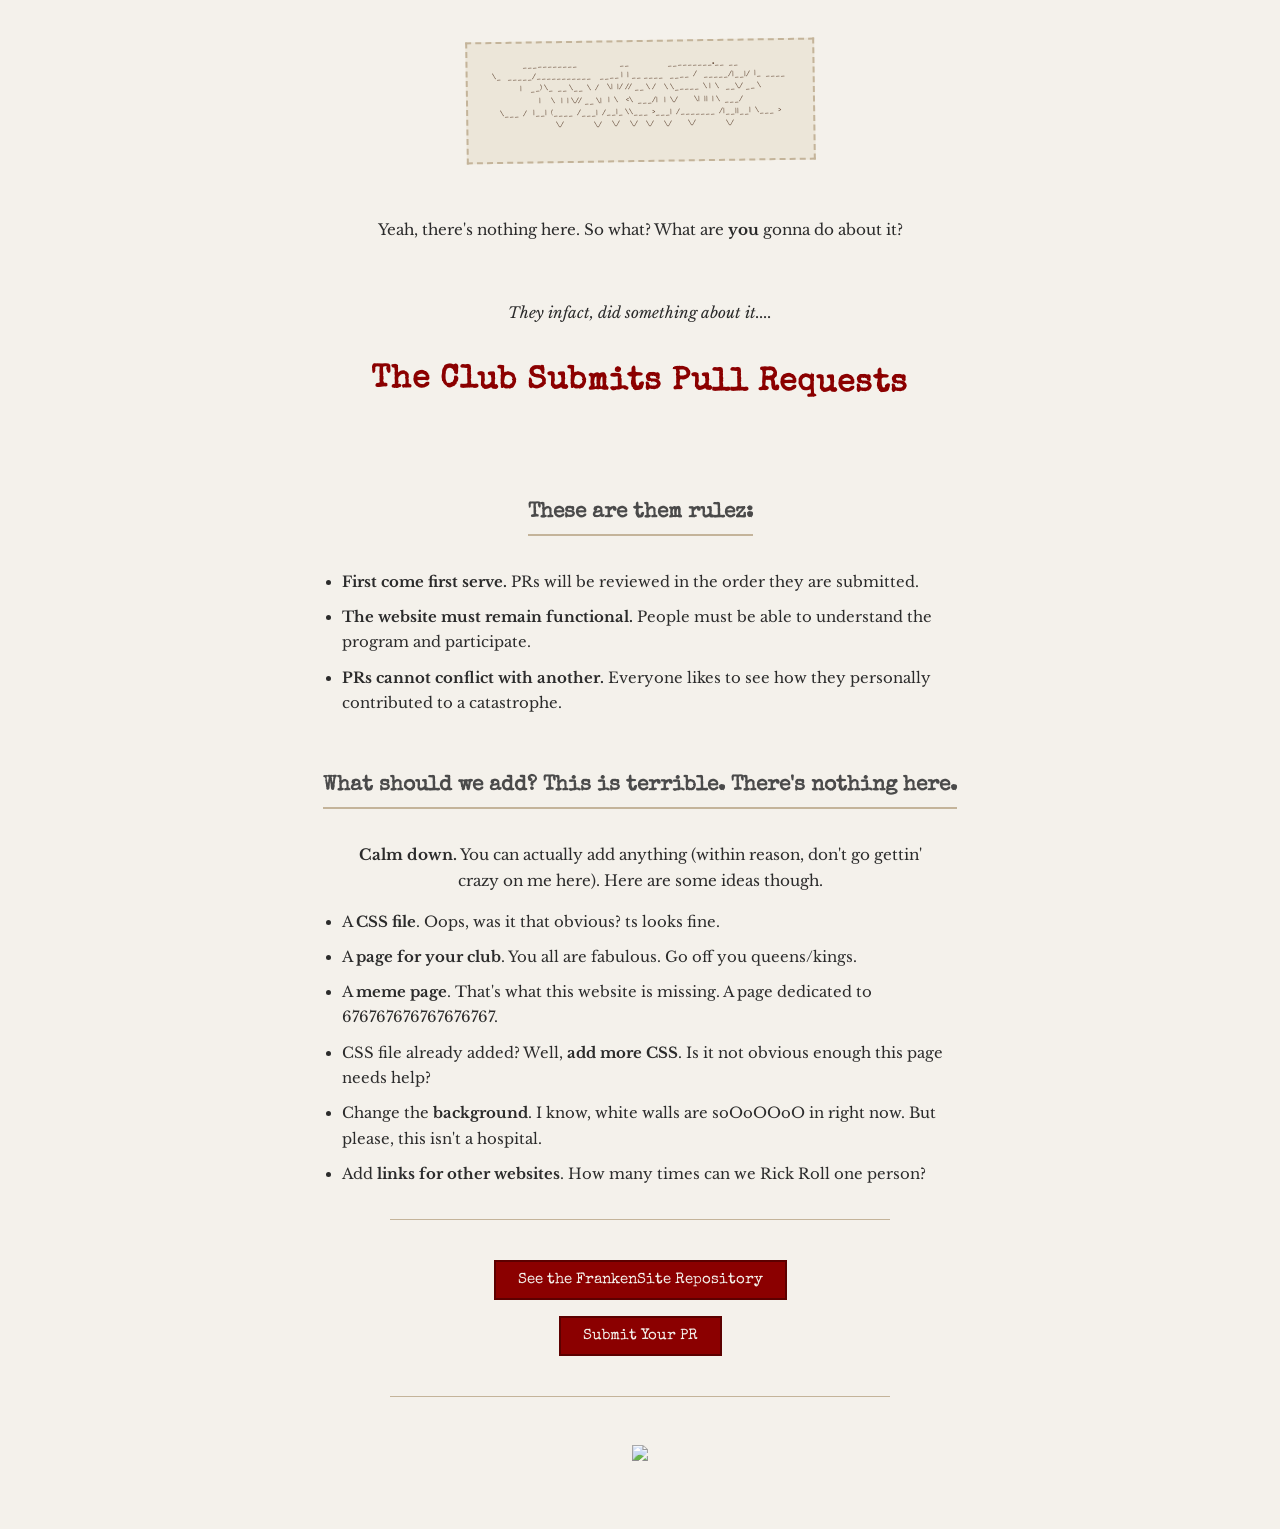
==== index.html @ 2e092c04 "Add Flappy Bird Game" ====
<!DOCTYPE html>
<html>
    <head>
        <link rel="stylesheet" href="styles.css" />
    </head>
    <body>
        <div id="franken-content">
            <pre id="franken-logo">
___________                     __                   _________.__  __          
\_   _____/___________    ____ |  | __ ____   ____  /   _____/|__|/  |_  ____  
 |    __) \_  __ \__  \  /    \|  |/ // __ \ /    \ \_____  \ |  \   __\/ __ \ 
 |     \   |  | \// __ \|   |  \    <\  ___/|   |  \/        \|  ||  | \  ___/ 
\___  /   |__|  (____  /___|  /__|_ \\___  >___|  /_______  /|__||__|  \___  >
     \/               \/     \/     \/    \/     \/        \/               \/ 
            </pre>
            <p id="tap-prompt">Tap to Play</p>
            <p>Yeah, there's nothing here. So what? What are <strong>you</strong> gonna do about it?</p>
            <br>
            <p><i>They infact, did something about it....</i></p>
            <h1>The Club Submits Pull Requests</h1>
            <br>
            <h2>These are them rulez:</h2>
            <ul>
            <li><strong>First come first serve.</strong> PRs will be reviewed in the order they are submitted.</li>
            <li><strong>The website must remain functional.</strong> People must be able to understand the program and participate.</li>
            <li><strong>PRs cannot conflict with another.</strong> Everyone likes to see how they personally contributed to a catastrophe.</li>
            </ul>

            <h2>What should we add? This is terrible. There's nothing here.</h2>
            <p><strong>Calm down.</strong> You can actually add anything (within reason, don't go gettin' crazy on me here). Here are some ideas though.</p>
            <ul>
                <li>A <strong>CSS file</strong>. Oops, was it that obvious? ts looks fine.</li>
                <li>A <strong>page for your club</strong>. You all are fabulous. Go off you queens/kings.</li>
                <li>A <strong>meme page</strong>. That's what this website is missing. A page dedicated to 676767676767676767.</li>
                <li>CSS file already added? Well, <strong>add more CSS</strong>. Is it not obvious enough this page needs help?</li>
                <li>Change the <strong>background</strong>. I know, white walls are soOoOOoO in right now. But please, this isn't a hospital.</li>
                <li>Add <strong>links for other websites</strong>. How many times can we Rick Roll one person?</li>
            </ul>
            <hr>
            <button onclick="window.location.replace('https://github.com/JaredSene/FrankenSite')"> See the FrankenSite Repository</button>
            <br>
            <button onclick="window.location.replace('https://forms.hackclub.com/frankensite')">Submit Your PR</button>
            <hr>
            <img src="https://cdn.hackclub.com/019ce451-2b49-7033-8372-700973251e73/flag-standalone.png">
        </div>

        <script>
            (function () {
                const logo = document.getElementById('franken-logo');
                const prompt = document.getElementById('tap-prompt');
                const content = document.getElementById('franken-content');

                const width = 42;
                const height = 16;
                const birdX = 8;
                const gravity = 0.28;
                const flapForce = -1.6;
                const pipeWidth = 4;
                const pipeGap = 5;
                const pipeSpacing = 17;
                const speed = 1;
                const frameDelay = 60;

                let gameState = null;
                let gameTimer = null;
                let gameRunning = false;

                setTimeout(() => {
                    prompt.classList.add('show');
                    setTimeout(() => {
                        prompt.classList.remove('show');
                    }, 3000);
                }, 5000);

                const makePipe = () => ({
                    x: width,
                    gapY: Math.floor(Math.random() * (height - pipeGap - 4)) + 2,
                    passed: false
                });

                const startGame = () => {
                    clearInterval(gameTimer);
                    content.classList.add('in-game');
                    logo.classList.add('playing');
                    prompt.classList.remove('show');
                    gameState = {
                        birdY: height / 2,
                        velocity: 0,
                        pipes: [makePipe()],
                        score: 0,
                        over: false
                    };
                    gameRunning = true;
                    gameTimer = setInterval(tick, frameDelay);
                    tick();
                };

                const endGame = () => {
                    if (!gameState || gameState.over) return;
                    gameState.over = true;
                    clearInterval(gameTimer);
                    gameRunning = false;
                    renderGame();
                };

                const checkCollision = () => {
                    const birdY = Math.round(gameState.birdY);
                    if (birdY < 0 || birdY >= height - 1) {
                        endGame();
                        return;
                    }

                    for (const pipe of gameState.pipes) {
                        const left = Math.floor(pipe.x);
                        const right = left + pipeWidth - 1;
                        if (birdX >= left && birdX <= right) {
                            if (birdY < pipe.gapY || birdY >= pipe.gapY + pipeGap) {
                                endGame();
                                return;
                            }
                        }
                    }
                };

                const tick = () => {
                    if (!gameState || gameState.over) return;

                    gameState.velocity += gravity;
                    gameState.birdY += gameState.velocity;

                    gameState.pipes.forEach(pipe => {
                        pipe.x -= speed;
                        if (!pipe.passed && pipe.x + pipeWidth < birdX) {
                            pipe.passed = true;
                            gameState.score += 1;
                        }
                    });

                    while (gameState.pipes.length && gameState.pipes[0].x + pipeWidth < 0) {
                        gameState.pipes.shift();
                    }

                    const last = gameState.pipes[gameState.pipes.length - 1];
                    if (!last || last.x < width - pipeSpacing) {
                        gameState.pipes.push(makePipe());
                    }

                    if (gameState.over) {
                        return;
                    }
                    if (gameState.birdY <= 0 || gameState.birdY >= height - 1) {
                        gameState.birdY = Math.max(0, Math.min(height - 1, gameState.birdY));
                    }

                    checkCollision();
                    renderGame();
                };

                const renderGame = () => {
                    const frame = Array.from({ length: height }, () => Array.from({ length: width }, () => ' '));
                    for (const pipe of gameState.pipes) {
                        const xStart = Math.floor(pipe.x);
                        const xEnd = Math.min(xStart + pipeWidth, width);
                        for (let x = Math.max(0, xStart); x < xEnd; x++) {
                            for (let y = 0; y < height; y++) {
                                if (y < pipe.gapY || y >= pipe.gapY + pipeGap) {
                                    frame[y][x] = '█';
                                }
                            }
                        }
                    }

                    const birdY = Math.floor(gameState.birdY);
                    if (birdY >= 0 && birdY < height) {
                        frame[birdY][birdX] = 'o';
                    }

                    const footer = gameState.over
                        ? 'TAP TO RESTART'
                        : `SCORE ${gameState.score}`;
                    logo.textContent = frame.map(row => row.join('')).join('\n') + '\n' + footer;
                };

                const flap = event => {
                    event.preventDefault();
                    if (!gameRunning || !gameState || gameState.over) {
                        startGame();
                        return;
                    }
                    gameState.velocity = flapForce;
                };

                logo.addEventListener('pointerdown', flap);
                window.addEventListener('keydown', event => {
                    if (event.code === 'Space' || event.code === 'ArrowUp') {
                        event.preventDefault();
                        flap(event);
                    }
                });

            })();
        </script>
    </body>
</html>
---- styles.css ----
@import url('https://fonts.googleapis.com/css2?family=Special+Elite&family=Libre+Baskerville:ital,wght@0,400;0,700;1,400&display=swap');

body {
    text-align: center;
    background-color: #f4f1eb;
    color: #2b2b2b;
    font-family: 'Libre Baskerville', Georgia, serif;
    padding: 20px 20px 60px;
    max-width: 800px;
    margin: 0 auto;
    line-height: 1.7;
}

pre {
    font-family: 'Special Elite', 'Courier New', monospace;
    font-size: 0.45rem;
    color: #5a3e2b;
    background: #ece6d9;
    border: 2px dashed #c4b49a;
    display: inline-block;
    padding: 16px 24px;
    margin: 20px auto;
    transform: rotate(-0.8deg);
}

#franken-content {
    transition: filter 0.2s ease;
}

#franken-logo {
    margin: 20px auto;
    width: fit-content;
    cursor: pointer;
    user-select: none;
    transition: font-size 0.2s ease, transform 0.2s ease;
}

#franken-logo.playing {
    font-size: 0.75rem;
    line-height: 1;
    transform: rotate(0deg);
    width: 42ch;
    height: auto;
    overflow: hidden;
}

#tap-prompt {
    opacity: 0;
    height: 1.2rem;
    margin: 0 auto 16px;
    font-family: 'Special Elite', monospace;
    letter-spacing: 1px;
    transition: opacity 0.4s ease;
}

#tap-prompt.show {
    opacity: 1;
}

#franken-content.in-game > :not(#franken-logo) {
    display: none;
}

h1 {
    font-family: 'Special Elite', monospace;
    font-size: 2rem;
    color: #8b0000;
    margin-top: 30px;
    letter-spacing: 1px;
    transform: rotate(0.5deg);
}

h2 {
    font-family: 'Special Elite', monospace;
    font-size: 1.3rem;
    color: #4a4a4a;
    border-bottom: 2px solid #c4b49a;
    display: inline-block;
    padding-bottom: 4px;
    margin-top: 36px;
}

p {
    font-size: 0.95rem;
    max-width: 600px;
    margin-left: auto;
    margin-right: auto;
}

ul {
    text-align: left;
    max-width: 620px;
    margin: 16px auto;
    padding-left: 24px;
}

li {
    margin-bottom: 10px;
    font-size: 0.93rem;
}

button {
    background: #8b0000;
    color: #f4f1eb;
    border: 2px solid #5c0000;
    padding: 10px 22px;
    font-family: 'Special Elite', monospace;
    font-size: 0.95rem;
    cursor: pointer;
    margin: 8px;
    transition: background 0.2s;
}

button:hover {
    background: #5c0000;
}

hr {
    border: none;
    border-top: 1px solid #c4b49a;
    max-width: 500px;
    margin: 32px auto;
}

img {
    max-width: 160px;
    margin-top: 16px;
    opacity: 0.9;
}
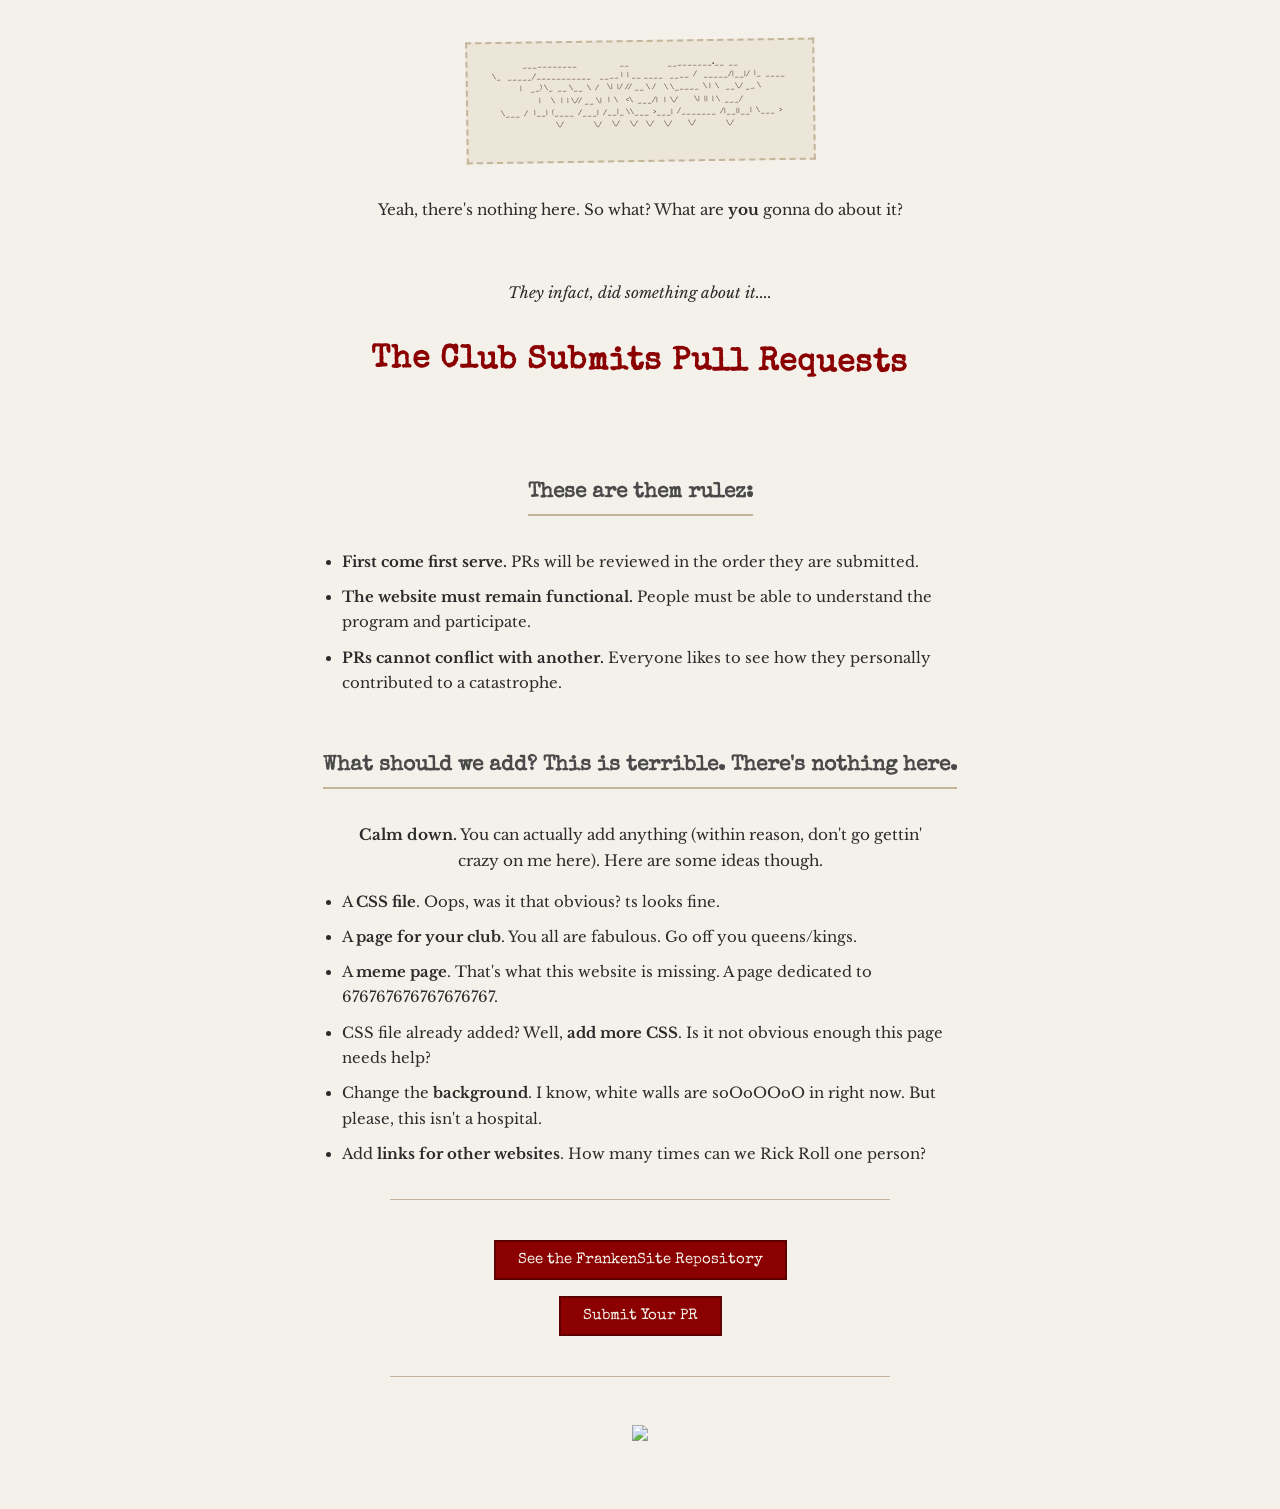
==== commit e2a2a9f7: "Wrap image in a link to Hack Club" ====
--- a/index.html
+++ b/index.html
@@ -4,201 +4,43 @@
         <link rel="stylesheet" href="styles.css" />
     </head>
     <body>
-        <div id="franken-content">
-            <pre id="franken-logo">
+
+        <pre>
 ___________                     __                   _________.__  __          
 \_   _____/___________    ____ |  | __ ____   ____  /   _____/|__|/  |_  ____  
  |    __) \_  __ \__  \  /    \|  |/ // __ \ /    \ \_____  \ |  \   __\/ __ \ 
  |     \   |  | \// __ \|   |  \    <\  ___/|   |  \/        \|  ||  | \  ___/ 
-\___  /   |__|  (____  /___|  /__|_ \\___  >___|  /_______  /|__||__|  \___  >
+ \___  /   |__|  (____  /___|  /__|_ \\___  >___|  /_______  /|__||__|  \___  >
      \/               \/     \/     \/    \/     \/        \/               \/ 
-            </pre>
-            <p id="tap-prompt">Tap to Play</p>
-            <p>Yeah, there's nothing here. So what? What are <strong>you</strong> gonna do about it?</p>
-            <br>
-            <p><i>They infact, did something about it....</i></p>
-            <h1>The Club Submits Pull Requests</h1>
-            <br>
-            <h2>These are them rulez:</h2>
-            <ul>
-            <li><strong>First come first serve.</strong> PRs will be reviewed in the order they are submitted.</li>
-            <li><strong>The website must remain functional.</strong> People must be able to understand the program and participate.</li>
-            <li><strong>PRs cannot conflict with another.</strong> Everyone likes to see how they personally contributed to a catastrophe.</li>
-            </ul>
+    </pre>
+        <p>Yeah, there's nothing here. So what? What are <strong>you</strong> gonna do about it?</p>
+        <br>
+        <p><i>They infact, did something about it....</i></p>
+        <h1>The Club Submits Pull Requests</h1>
+        <br>
+        <h2>These are them rulez:</h2>
+        <ul>
+        <li><strong>First come first serve.</strong> PRs will be reviewed in the order they are submitted.</li>
+        <li><strong>The website must remain functional.</strong> People must be able to understand the program and participate.</li>
+        <li><strong>PRs cannot conflict with another.</strong> Everyone likes to see how they personally contributed to a catastrophe.</li>
+        </ul>
 
-            <h2>What should we add? This is terrible. There's nothing here.</h2>
-            <p><strong>Calm down.</strong> You can actually add anything (within reason, don't go gettin' crazy on me here). Here are some ideas though.</p>
-            <ul>
-                <li>A <strong>CSS file</strong>. Oops, was it that obvious? ts looks fine.</li>
-                <li>A <strong>page for your club</strong>. You all are fabulous. Go off you queens/kings.</li>
-                <li>A <strong>meme page</strong>. That's what this website is missing. A page dedicated to 676767676767676767.</li>
-                <li>CSS file already added? Well, <strong>add more CSS</strong>. Is it not obvious enough this page needs help?</li>
-                <li>Change the <strong>background</strong>. I know, white walls are soOoOOoO in right now. But please, this isn't a hospital.</li>
-                <li>Add <strong>links for other websites</strong>. How many times can we Rick Roll one person?</li>
-            </ul>
-            <hr>
-            <button onclick="window.location.replace('https://github.com/JaredSene/FrankenSite')"> See the FrankenSite Repository</button>
-            <br>
-            <button onclick="window.location.replace('https://forms.hackclub.com/frankensite')">Submit Your PR</button>
-            <hr>
-            <img src="https://cdn.hackclub.com/019ce451-2b49-7033-8372-700973251e73/flag-standalone.png">
-        </div>
+        <h2>What should we add? This is terrible. There's nothing here.</h2>
+        <p><strong>Calm down.</strong> You can actually add anything (within reason, don't go gettin' crazy on me here). Here are some ideas though.</p>
+        <ul>
+            <li>A <strong>CSS file</strong>. Oops, was it that obvious? ts looks fine.</li>
+            <li>A <strong>page for your club</strong>. You all are fabulous. Go off you queens/kings.</li>
+            <li>A <strong>meme page</strong>. That's what this website is missing. A page dedicated to 676767676767676767.</li>
+            <li>CSS file already added? Well, <strong>add more CSS</strong>. Is it not obvious enough this page needs help?</li>
+            <li>Change the <strong>background</strong>. I know, white walls are soOoOOoO in right now. But please, this isn't a hospital.</li>
+            <li>Add <strong>links for other websites</strong>. How many times can we Rick Roll one person?</li>
+        </ul>
+        <hr>
+        <button onclick="window.location.replace('https://github.com/JaredSene/FrankenSite')"> See the FrankenSite Repository</button>
+        <br>
+        <button onclick="window.location.replace('https://forms.hackclub.com/frankensite')">Submit Your PR</button>
+        <hr>
+        <a href="https://hackclub.com"><img src="https://cdn.hackclub.com/019ce451-2b49-7033-8372-700973251e73/flag-standalone.png"></a>
 
-        <script>
-            (function () {
-                const logo = document.getElementById('franken-logo');
-                const prompt = document.getElementById('tap-prompt');
-                const content = document.getElementById('franken-content');
-
-                const width = 42;
-                const height = 16;
-                const birdX = 8;
-                const gravity = 0.28;
-                const flapForce = -1.6;
-                const pipeWidth = 4;
-                const pipeGap = 5;
-                const pipeSpacing = 17;
-                const speed = 1;
-                const frameDelay = 60;
-
-                let gameState = null;
-                let gameTimer = null;
-                let gameRunning = false;
-
-                setTimeout(() => {
-                    prompt.classList.add('show');
-                    setTimeout(() => {
-                        prompt.classList.remove('show');
-                    }, 3000);
-                }, 5000);
-
-                const makePipe = () => ({
-                    x: width,
-                    gapY: Math.floor(Math.random() * (height - pipeGap - 4)) + 2,
-                    passed: false
-                });
-
-                const startGame = () => {
-                    clearInterval(gameTimer);
-                    content.classList.add('in-game');
-                    logo.classList.add('playing');
-                    prompt.classList.remove('show');
-                    gameState = {
-                        birdY: height / 2,
-                        velocity: 0,
-                        pipes: [makePipe()],
-                        score: 0,
-                        over: false
-                    };
-                    gameRunning = true;
-                    gameTimer = setInterval(tick, frameDelay);
-                    tick();
-                };
-
-                const endGame = () => {
-                    if (!gameState || gameState.over) return;
-                    gameState.over = true;
-                    clearInterval(gameTimer);
-                    gameRunning = false;
-                    renderGame();
-                };
-
-                const checkCollision = () => {
-                    const birdY = Math.round(gameState.birdY);
-                    if (birdY < 0 || birdY >= height - 1) {
-                        endGame();
-                        return;
-                    }
-
-                    for (const pipe of gameState.pipes) {
-                        const left = Math.floor(pipe.x);
-                        const right = left + pipeWidth - 1;
-                        if (birdX >= left && birdX <= right) {
-                            if (birdY < pipe.gapY || birdY >= pipe.gapY + pipeGap) {
-                                endGame();
-                                return;
-                            }
-                        }
-                    }
-                };
-
-                const tick = () => {
-                    if (!gameState || gameState.over) return;
-
-                    gameState.velocity += gravity;
-                    gameState.birdY += gameState.velocity;
-
-                    gameState.pipes.forEach(pipe => {
-                        pipe.x -= speed;
-                        if (!pipe.passed && pipe.x + pipeWidth < birdX) {
-                            pipe.passed = true;
-                            gameState.score += 1;
-                        }
-                    });
-
-                    while (gameState.pipes.length && gameState.pipes[0].x + pipeWidth < 0) {
-                        gameState.pipes.shift();
-                    }
-
-                    const last = gameState.pipes[gameState.pipes.length - 1];
-                    if (!last || last.x < width - pipeSpacing) {
-                        gameState.pipes.push(makePipe());
-                    }
-
-                    if (gameState.over) {
-                        return;
-                    }
-                    if (gameState.birdY <= 0 || gameState.birdY >= height - 1) {
-                        gameState.birdY = Math.max(0, Math.min(height - 1, gameState.birdY));
-                    }
-
-                    checkCollision();
-                    renderGame();
-                };
-
-                const renderGame = () => {
-                    const frame = Array.from({ length: height }, () => Array.from({ length: width }, () => ' '));
-                    for (const pipe of gameState.pipes) {
-                        const xStart = Math.floor(pipe.x);
-                        const xEnd = Math.min(xStart + pipeWidth, width);
-                        for (let x = Math.max(0, xStart); x < xEnd; x++) {
-                            for (let y = 0; y < height; y++) {
-                                if (y < pipe.gapY || y >= pipe.gapY + pipeGap) {
-                                    frame[y][x] = '█';
-                                }
-                            }
-                        }
-                    }
-
-                    const birdY = Math.floor(gameState.birdY);
-                    if (birdY >= 0 && birdY < height) {
-                        frame[birdY][birdX] = 'o';
-                    }
-
-                    const footer = gameState.over
-                        ? 'TAP TO RESTART'
-                        : `SCORE ${gameState.score}`;
-                    logo.textContent = frame.map(row => row.join('')).join('\n') + '\n' + footer;
-                };
-
-                const flap = event => {
-                    event.preventDefault();
-                    if (!gameRunning || !gameState || gameState.over) {
-                        startGame();
-                        return;
-                    }
-                    gameState.velocity = flapForce;
-                };
-
-                logo.addEventListener('pointerdown', flap);
-                window.addEventListener('keydown', event => {
-                    if (event.code === 'Space' || event.code === 'ArrowUp') {
-                        event.preventDefault();
-                        flap(event);
-                    }
-                });
-
-            })();
-        </script>
     </body>
 </html>
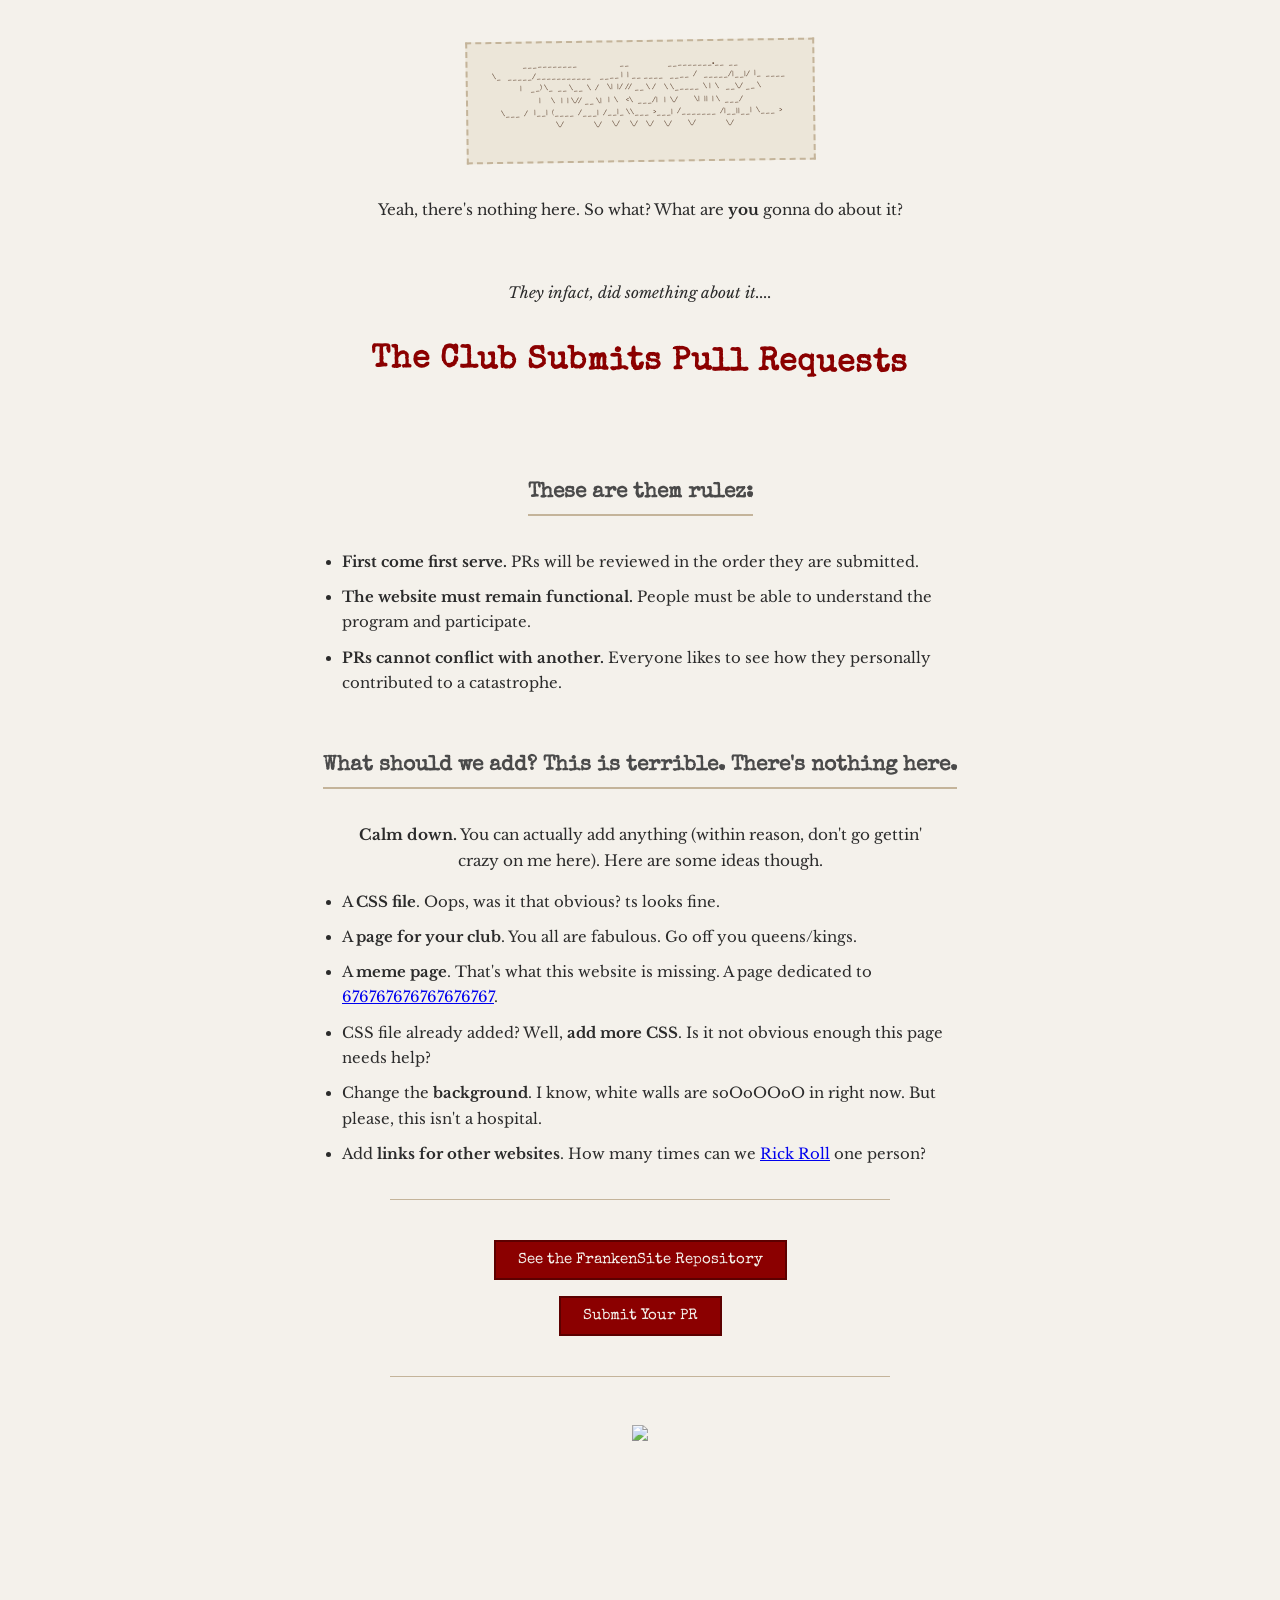
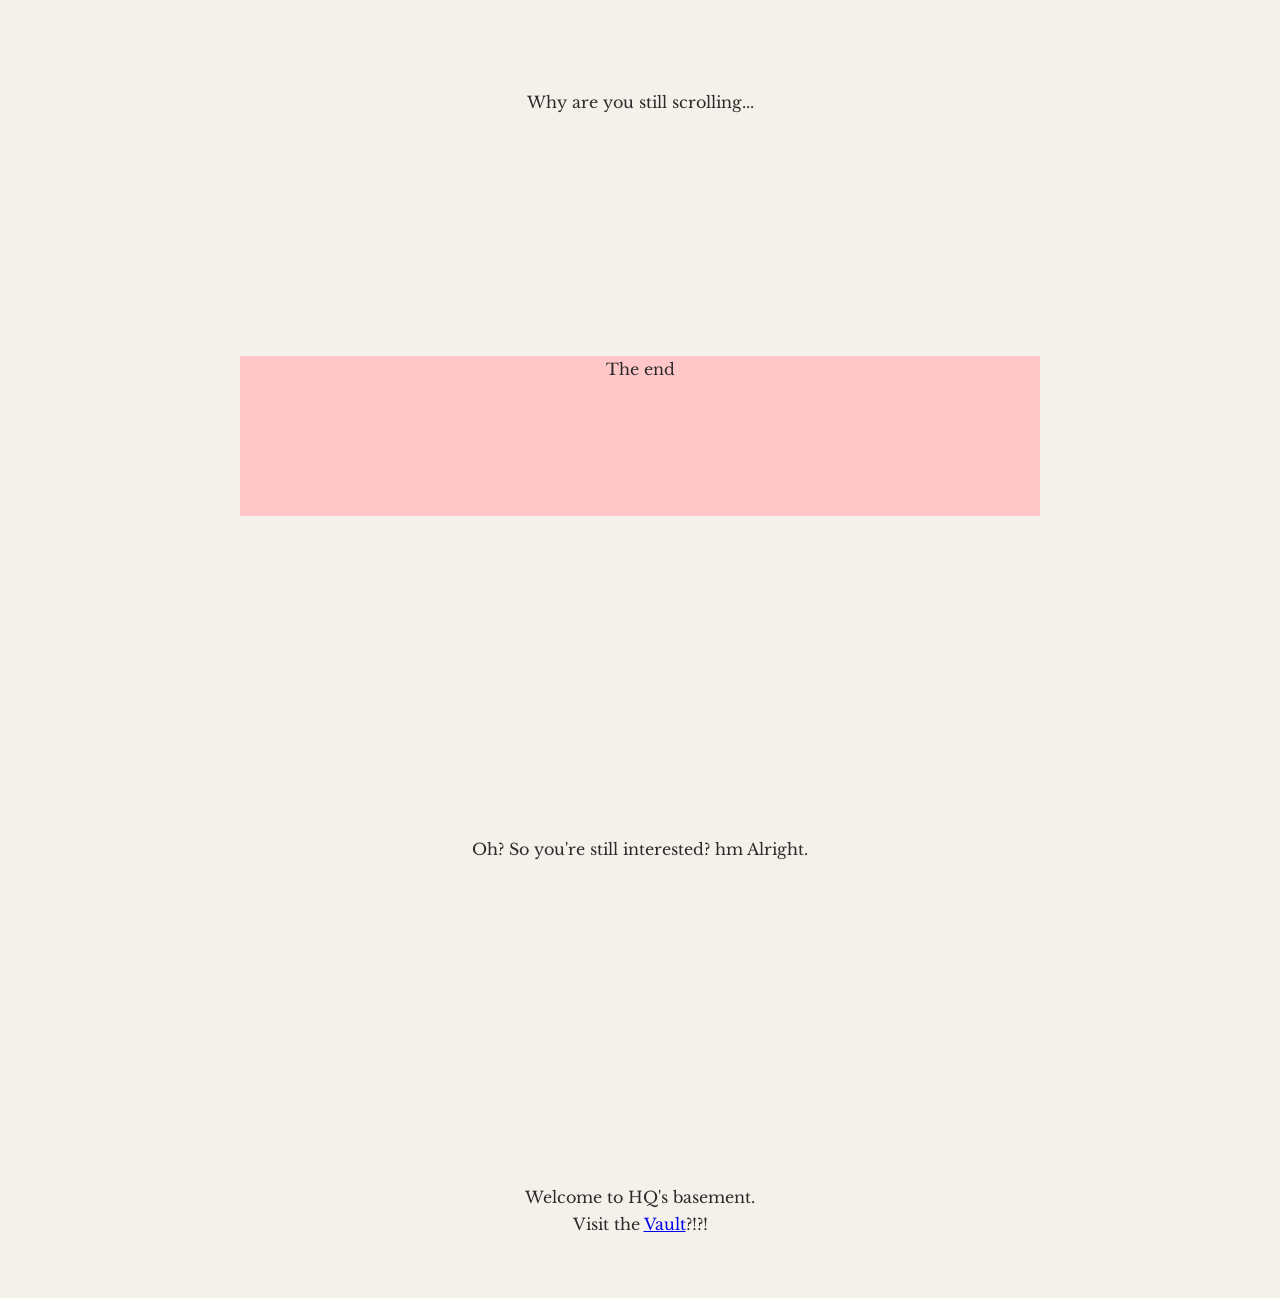
==== commit 20087149: "67" ====
--- a/index.html
+++ b/index.html
@@ -1,10 +1,13 @@
 <!DOCTYPE html>
 <html>
     <head>
+        <link rel="preconnect" href="https://fonts.googleapis.com">
+        <link rel="preconnect" href="https://fonts.gstatic.com" crossorigin>
+        <link href="https://fonts.googleapis.com/css2?family=Creepster&display=swap" rel="stylesheet">
         <link rel="stylesheet" href="styles.css" />
     </head>
     <body>
-
+        <main>
         <pre>
 ___________                     __                   _________.__  __          
 \_   _____/___________    ____ |  | __ ____   ____  /   _____/|__|/  |_  ____  
@@ -30,17 +33,28 @@
         <ul>
             <li>A <strong>CSS file</strong>. Oops, was it that obvious? ts looks fine.</li>
             <li>A <strong>page for your club</strong>. You all are fabulous. Go off you queens/kings.</li>
-            <li>A <strong>meme page</strong>. That's what this website is missing. A page dedicated to 676767676767676767.</li>
+            <li>A <strong>meme page</strong>. That's what this website is missing. A page dedicated to <a href="67.html">676767676767676767</a>.</li>
             <li>CSS file already added? Well, <strong>add more CSS</strong>. Is it not obvious enough this page needs help?</li>
             <li>Change the <strong>background</strong>. I know, white walls are soOoOOoO in right now. But please, this isn't a hospital.</li>
-            <li>Add <strong>links for other websites</strong>. How many times can we Rick Roll one person?</li>
+            <li>Add <strong>links for other websites</strong>. How many times can we <a href="https://www.youtube.com/watch?v=dQw4w9WgXcQ" target="_blank">Rick Roll</a> one person?</li>
         </ul>
         <hr>
         <button onclick="window.location.replace('https://github.com/JaredSene/FrankenSite')"> See the FrankenSite Repository</button>
         <br>
         <button onclick="window.location.replace('https://forms.hackclub.com/frankensite')">Submit Your PR</button>
         <hr>
-        <a href="https://hackclub.com"><img src="https://cdn.hackclub.com/019ce451-2b49-7033-8372-700973251e73/flag-standalone.png"></a>
-
+        <a href="https://www.youtube.com/watch?v=dQw4w9WgXcQ" target="_blank"><img src="https://cdn.hackclub.com/019ce451-2b49-7033-8372-700973251e73/flag-standalone.png"></a>
+        </main>
+        <div style="height: 15em"></div>
+        Why are you still scrolling...
+        <div style="height: 15em"></div>
+        <footer style="background-color: #ffc7c7; height: 10em;">The end</footer>
+        <div class="basement">
+        <div style="height: 20em"></div>
+        Oh? So you're still interested? hm Alright.
+        <div style="height: 20em"></div>
+            Welcome to HQ's basement. <br>
+            Visit the <span class="vault-word"><a href="silly.html">Vault</a></span>?!?!
+        </div>
     </body>
 </html>
--- a/styles.css
+++ b/styles.css
@@ -21,44 +21,6 @@
     padding: 16px 24px;
     margin: 20px auto;
     transform: rotate(-0.8deg);
-}
-
-#franken-content {
-    transition: filter 0.2s ease;
-}
-
-#franken-logo {
-    margin: 20px auto;
-    width: fit-content;
-    cursor: pointer;
-    user-select: none;
-    transition: font-size 0.2s ease, transform 0.2s ease;
-}
-
-#franken-logo.playing {
-    font-size: 0.75rem;
-    line-height: 1;
-    transform: rotate(0deg);
-    width: 42ch;
-    height: auto;
-    overflow: hidden;
-}
-
-#tap-prompt {
-    opacity: 0;
-    height: 1.2rem;
-    margin: 0 auto 16px;
-    font-family: 'Special Elite', monospace;
-    letter-spacing: 1px;
-    transition: opacity 0.4s ease;
-}
-
-#tap-prompt.show {
-    opacity: 1;
-}
-
-#franken-content.in-game > :not(#franken-logo) {
-    display: none;
 }
 
 h1 {
@@ -127,3 +89,4 @@
     margin-top: 16px;
     opacity: 0.9;
 }
+
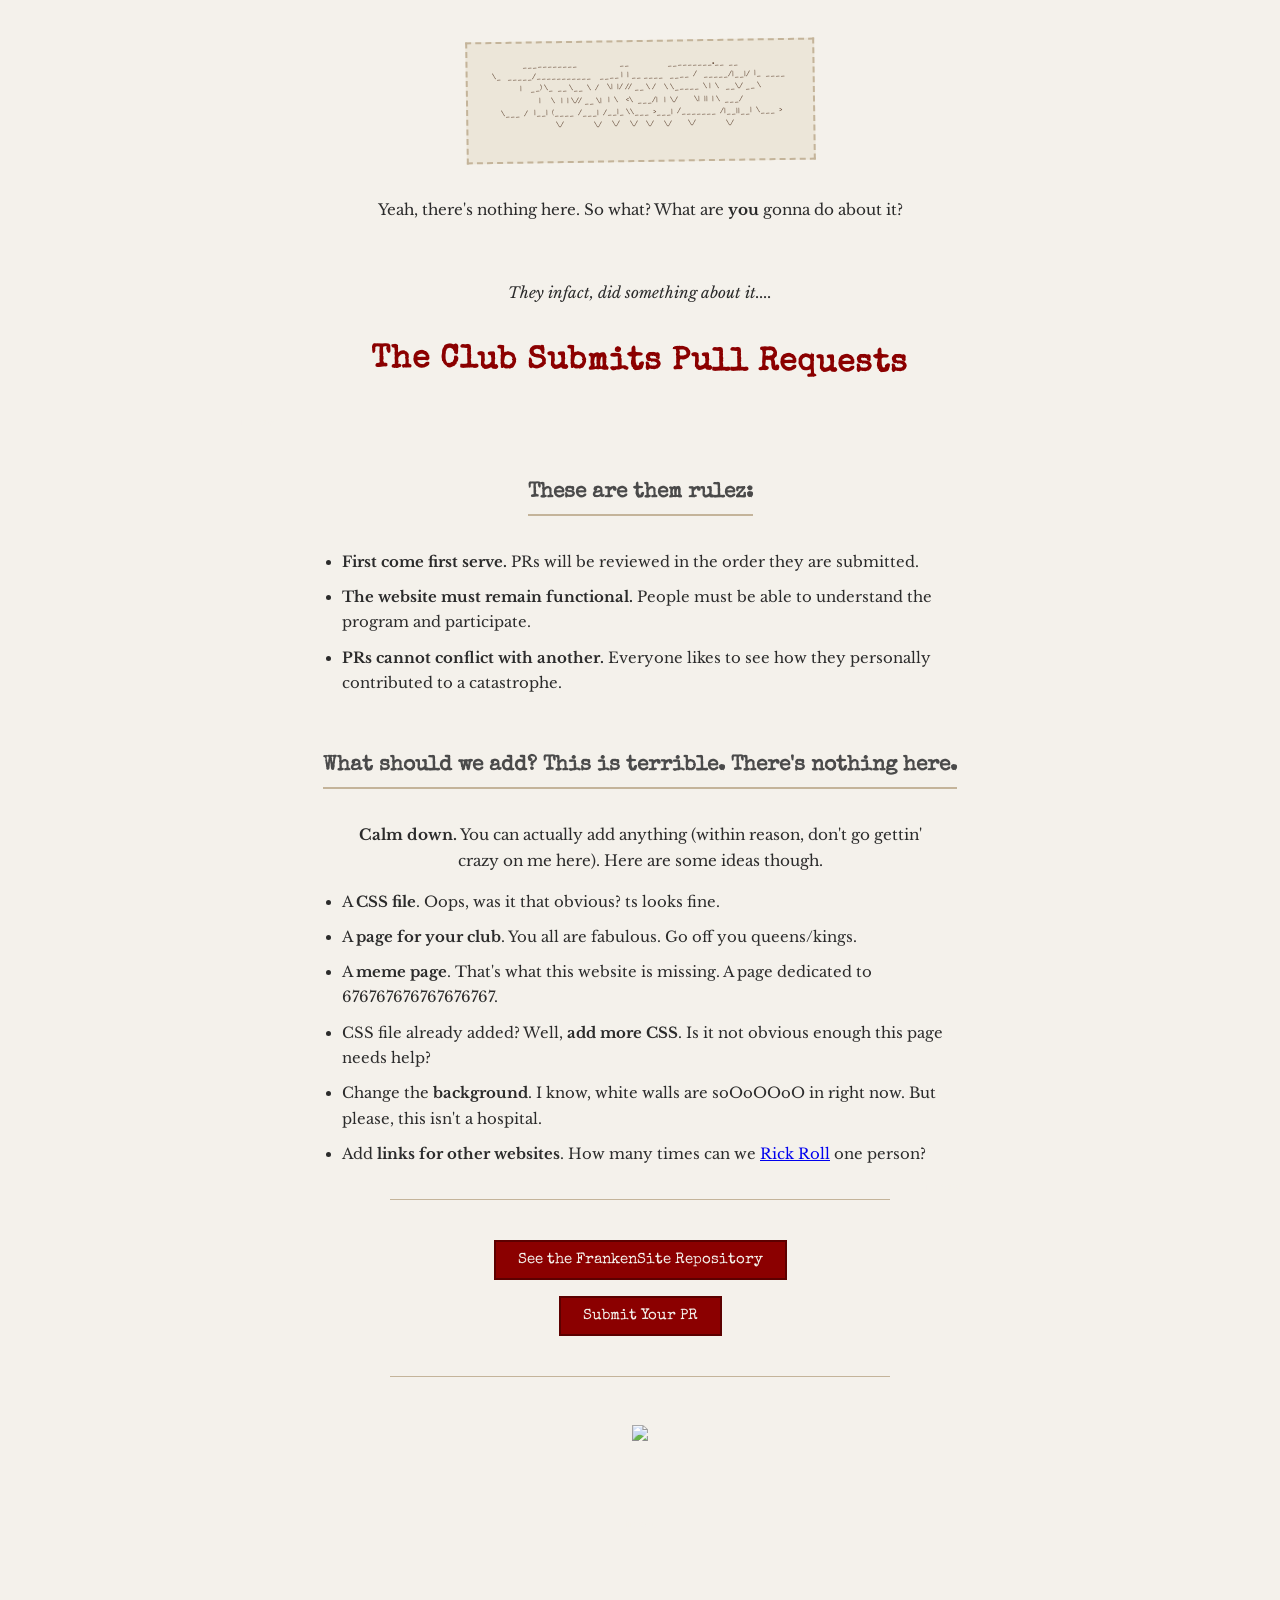
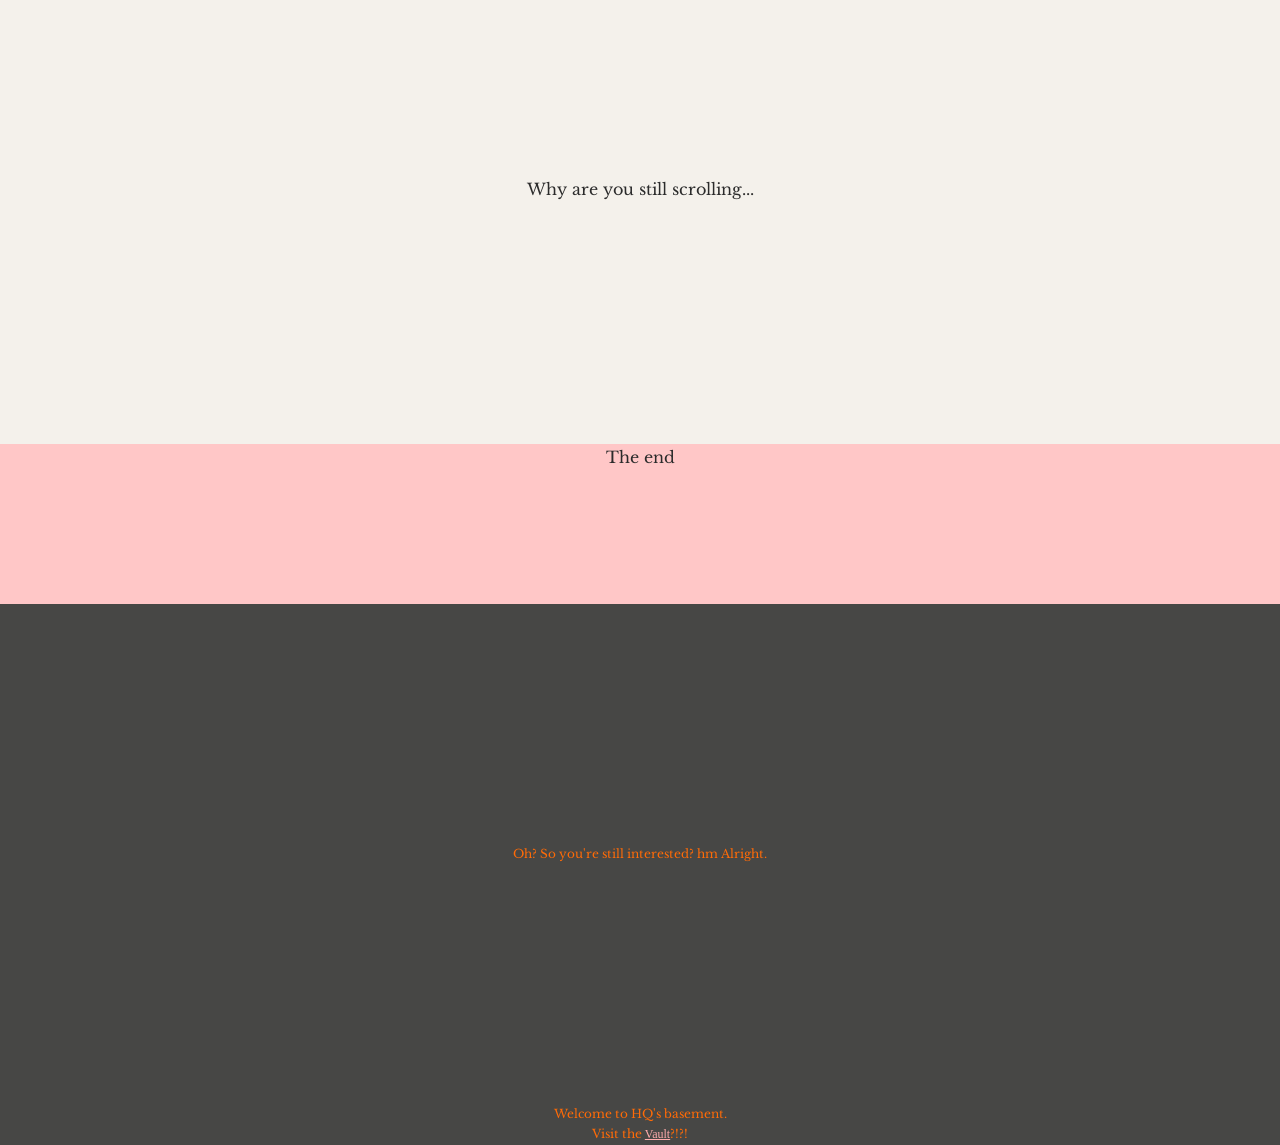
==== commit 8e49c0ae: "Merge ad55035f1dcd0e008c278497eea915ec918ca628 into af42eea4ec71ac16ec5857d65686f5f4b5ebd543" ====
--- a/index.html
+++ b/index.html
@@ -20,6 +20,7 @@
         <br>
         <p><i>They infact, did something about it....</i></p>
         <h1>The Club Submits Pull Requests</h1>
+        <button style="float: left"class="mow" onClick="playMeow('meow.mp3')"> meow </button>
         <br>
         <h2>These are them rulez:</h2>
         <ul>
@@ -33,10 +34,11 @@
         <ul>
             <li>A <strong>CSS file</strong>. Oops, was it that obvious? ts looks fine.</li>
             <li>A <strong>page for your club</strong>. You all are fabulous. Go off you queens/kings.</li>
-            <li>A <strong>meme page</strong>. That's what this website is missing. A page dedicated to <a href="67.html">676767676767676767</a>.</li>
+            <li>A <strong>meme page</strong>. That's what this website is missing. A page dedicated to 676767676767676767.</li>
             <li>CSS file already added? Well, <strong>add more CSS</strong>. Is it not obvious enough this page needs help?</li>
             <li>Change the <strong>background</strong>. I know, white walls are soOoOOoO in right now. But please, this isn't a hospital.</li>
             <li>Add <strong>links for other websites</strong>. How many times can we <a href="https://www.youtube.com/watch?v=dQw4w9WgXcQ" target="_blank">Rick Roll</a> one person?</li>
+            <button style="float: right" class="mow" onClick="playMeow('meow.mp3')"> meow </button>
         </ul>
         <hr>
         <button onclick="window.location.replace('https://github.com/JaredSene/FrankenSite')"> See the FrankenSite Repository</button>
@@ -45,6 +47,7 @@
         <hr>
         <a href="https://www.youtube.com/watch?v=dQw4w9WgXcQ" target="_blank"><img src="https://cdn.hackclub.com/019ce451-2b49-7033-8372-700973251e73/flag-standalone.png"></a>
         </main>
+        <button class="mow" onClick="playMeow('meow.mp3')"> meow </button>
         <div style="height: 15em"></div>
         Why are you still scrolling...
         <div style="height: 15em"></div>
@@ -56,5 +59,6 @@
             Welcome to HQ's basement. <br>
             Visit the <span class="vault-word"><a href="silly.html">Vault</a></span>?!?!
         </div>
+        <script src="script.js"></script>
     </body>
 </html>
--- a/styles.css
+++ b/styles.css
@@ -5,10 +5,15 @@
     background-color: #f4f1eb;
     color: #2b2b2b;
     font-family: 'Libre Baskerville', Georgia, serif;
-    padding: 20px 20px 60px;
+    margin: 0;
+    padding: 0;
+    line-height: 1.7;
+}
+
+main {
     max-width: 800px;
     margin: 0 auto;
-    line-height: 1.7;
+    padding: 20px 20px 60px;
 }
 
 pre {
@@ -90,3 +95,33 @@
     opacity: 0.9;
 }
 
+footer,
+.basement {
+    box-sizing: border-box;
+}
+
+footer {
+    margin-bottom: 0;
+
+}
+
+.basement{
+    background: #474745;
+    margin: 0;
+    font-size: 0.75rem;
+    color: #ff6b07;
+}
+
+.vault-word {
+    font-family: 'Creepster', cursive;
+    a {color: #ffacac;}
+}
+
+.mow {
+    color: #f4f1eb;
+    font-family: 'Times New Roman', Times, serif;
+    background-color: transparent;
+    margin: 0;
+    padding: 0;
+    border: none;
+}
